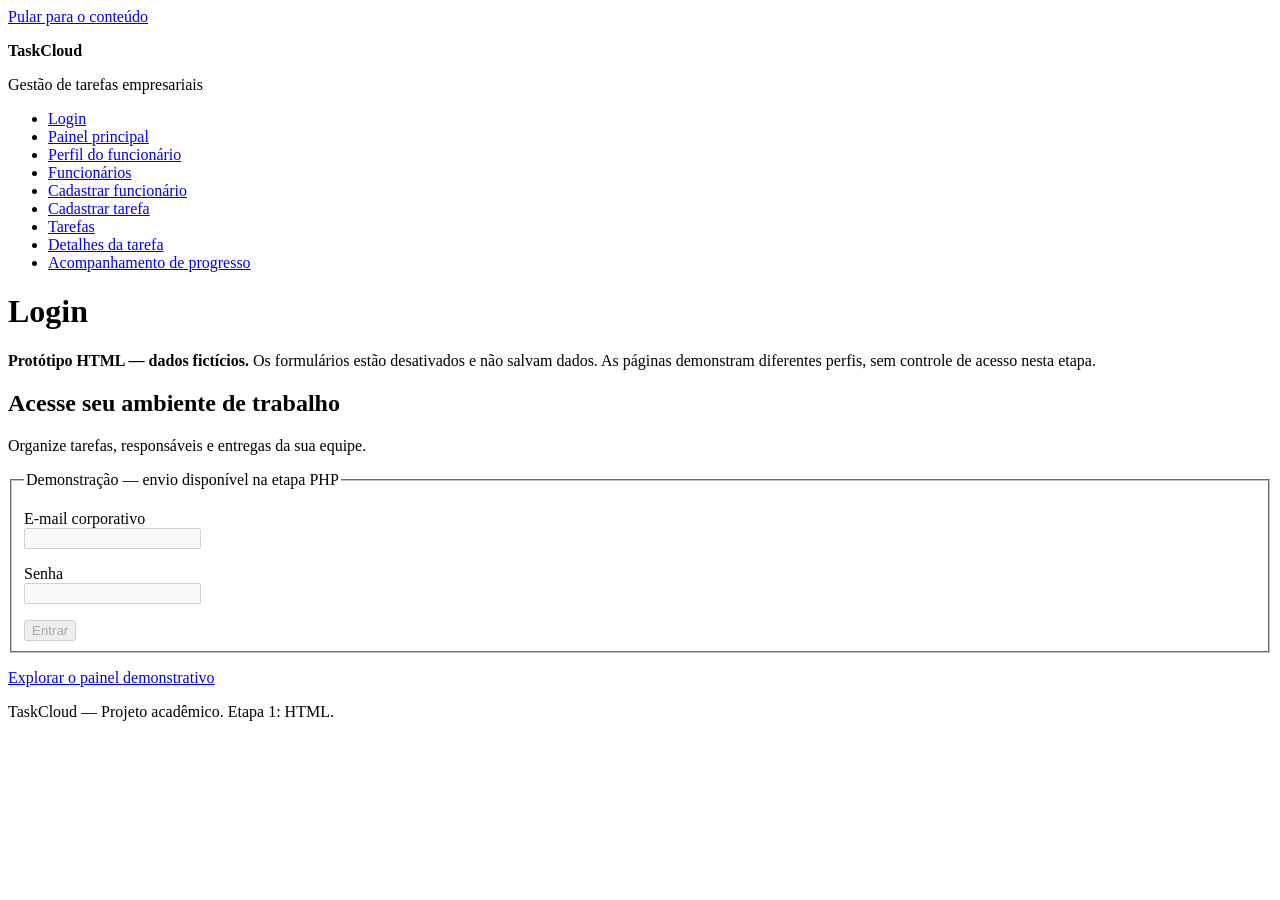
==== index.html @ f1c2e86b "Adiciona estrutura HTML da etapa 1 do TaskCloud" ====
<!doctype html>
<html lang="pt-BR">
<head>
  <meta charset="utf-8">
  <meta name="viewport" content="width=device-width, initial-scale=1">
  <meta name="description" content="TaskCloud: estrutura HTML demonstrativa de gestão de tarefas empresariais.">
  <title>Login | TaskCloud</title>
</head>
<body>
  <a href="#conteudo">Pular para o conteúdo</a>
  <header class="cabecalho"><p><strong>TaskCloud</strong></p><p>Gestão de tarefas empresariais</p></header>
  <aside class="menu-lateral"><nav aria-label="Navegação principal"><ul><li><a href="index.html" aria-current="page">Login</a></li><li><a href="painel.html">Painel principal</a></li><li><a href="perfil.html">Perfil do funcionário</a></li><li><a href="funcionarios.html">Funcionários</a></li><li><a href="funcionario-cadastro.html">Cadastrar funcionário</a></li><li><a href="tarefa-cadastro.html">Cadastrar tarefa</a></li><li><a href="tarefas.html">Tarefas</a></li><li><a href="tarefa-detalhes.html">Detalhes da tarefa</a></li><li><a href="progresso.html">Acompanhamento de progresso</a></li></ul></nav></aside>
  <main id="conteudo">
    <h1>Login</h1>
    <p><strong>Protótipo HTML — dados fictícios.</strong> Os formulários estão desativados e não salvam dados. As páginas demonstram diferentes perfis, sem controle de acesso nesta etapa.</p>
    <section aria-labelledby="acesso"><h2 id="acesso">Acesse seu ambiente de trabalho</h2><p>Organize tarefas, responsáveis e entregas da sua equipe.</p><form method="post"><fieldset disabled><legend>Demonstração — envio disponível na etapa PHP</legend><p><label for="email">E-mail corporativo</label><br><input type="email" id="email" name="email" autocomplete="username" required maxlength="254"></p><p><label for="senha">Senha</label><br><input type="password" id="senha" name="senha" autocomplete="current-password" required></p><button type="submit">Entrar</button></fieldset></form><p><a href="painel.html">Explorar o painel demonstrativo</a></p></section>
  </main>
  <footer><p>TaskCloud — Projeto acadêmico. Etapa 1: HTML.</p></footer>
</body>
</html>
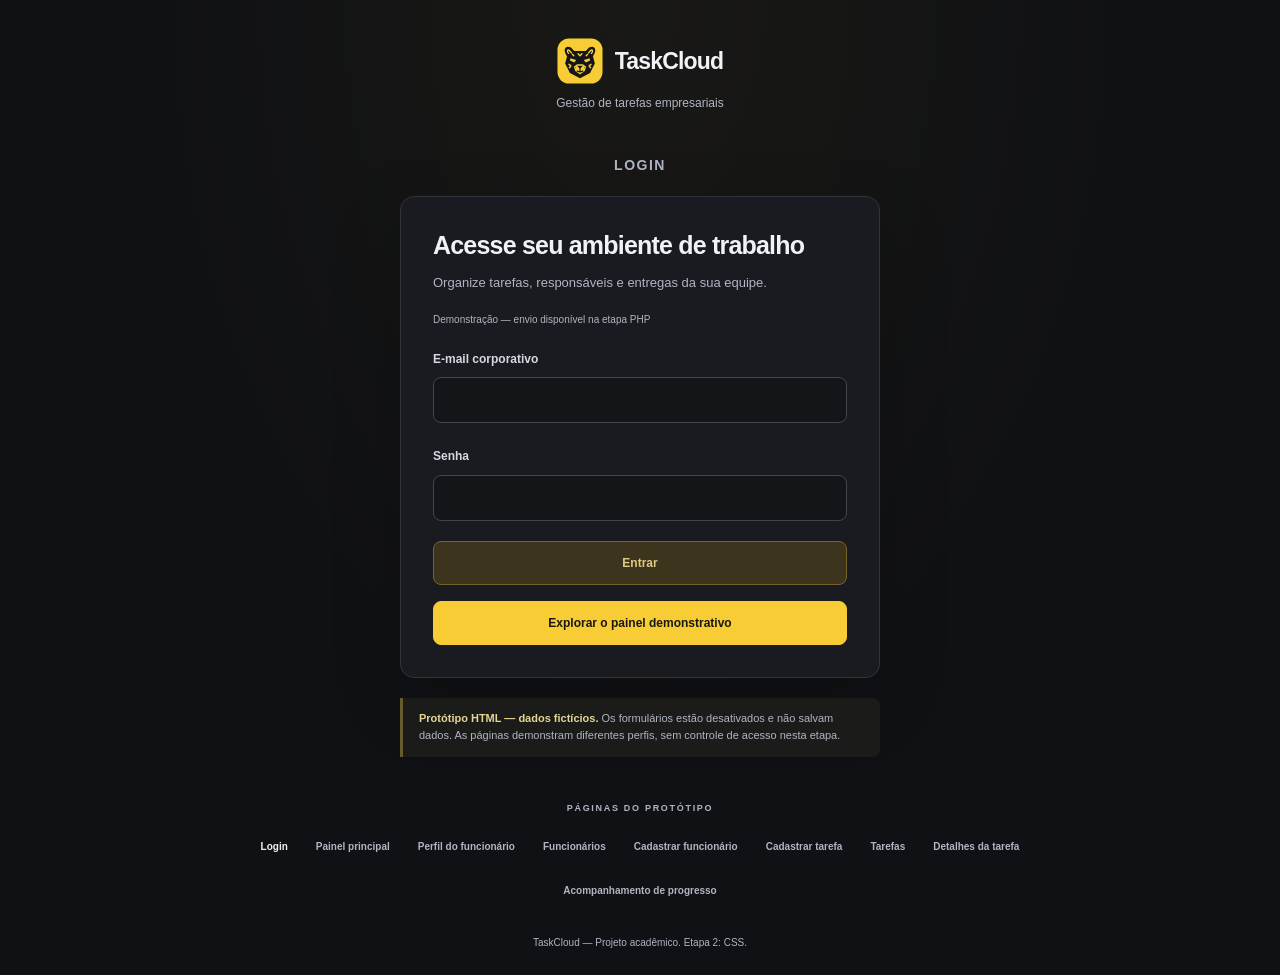
==== commit 76c2cc80: "Aplica identidade visual responsiva da etapa 2" ====
--- a/index.html
+++ b/index.html
@@ -5,16 +5,18 @@
   <meta name="viewport" content="width=device-width, initial-scale=1">
   <meta name="description" content="TaskCloud: estrutura HTML demonstrativa de gestão de tarefas empresariais.">
   <title>Login | TaskCloud</title>
+  <link rel="icon" type="image/svg+xml" href="assets/img/onca-taskcloud.svg">
+  <link rel="stylesheet" href="assets/css/style.css">
 </head>
-<body>
+<body class="pagina-login">
   <a href="#conteudo">Pular para o conteúdo</a>
-  <header class="cabecalho"><p><strong>TaskCloud</strong></p><p>Gestão de tarefas empresariais</p></header>
+  <header class="cabecalho"><p><img class="marca-onca" src="assets/img/onca-taskcloud.svg" alt="" width="40" height="40"><strong>TaskCloud</strong></p><p>Gestão de tarefas empresariais</p></header>
   <aside class="menu-lateral"><nav aria-label="Navegação principal"><ul><li><a href="index.html" aria-current="page">Login</a></li><li><a href="painel.html">Painel principal</a></li><li><a href="perfil.html">Perfil do funcionário</a></li><li><a href="funcionarios.html">Funcionários</a></li><li><a href="funcionario-cadastro.html">Cadastrar funcionário</a></li><li><a href="tarefa-cadastro.html">Cadastrar tarefa</a></li><li><a href="tarefas.html">Tarefas</a></li><li><a href="tarefa-detalhes.html">Detalhes da tarefa</a></li><li><a href="progresso.html">Acompanhamento de progresso</a></li></ul></nav></aside>
   <main id="conteudo">
     <h1>Login</h1>
-    <p><strong>Protótipo HTML — dados fictícios.</strong> Os formulários estão desativados e não salvam dados. As páginas demonstram diferentes perfis, sem controle de acesso nesta etapa.</p>
-    <section aria-labelledby="acesso"><h2 id="acesso">Acesse seu ambiente de trabalho</h2><p>Organize tarefas, responsáveis e entregas da sua equipe.</p><form method="post"><fieldset disabled><legend>Demonstração — envio disponível na etapa PHP</legend><p><label for="email">E-mail corporativo</label><br><input type="email" id="email" name="email" autocomplete="username" required maxlength="254"></p><p><label for="senha">Senha</label><br><input type="password" id="senha" name="senha" autocomplete="current-password" required></p><button type="submit">Entrar</button></fieldset></form><p><a href="painel.html">Explorar o painel demonstrativo</a></p></section>
+    <p class="aviso-prototipo"><strong>Protótipo HTML — dados fictícios.</strong> Os formulários estão desativados e não salvam dados. As páginas demonstram diferentes perfis, sem controle de acesso nesta etapa.</p>
+    <section aria-labelledby="acesso"><h2 id="acesso">Acesse seu ambiente de trabalho</h2><p>Organize tarefas, responsáveis e entregas da sua equipe.</p><form method="post"><fieldset disabled><legend>Demonstração — envio disponível na etapa PHP</legend><p><label for="email">E-mail corporativo</label><br><input type="email" id="email" name="email" autocomplete="username" required maxlength="254"></p><p><label for="senha">Senha</label><br><input type="password" id="senha" name="senha" autocomplete="current-password" required></p><button type="submit">Entrar</button></fieldset></form><p><a class="botao" href="painel.html">Explorar o painel demonstrativo</a></p></section>
   </main>
-  <footer><p>TaskCloud — Projeto acadêmico. Etapa 1: HTML.</p></footer>
+  <footer><p>TaskCloud — Projeto acadêmico. Etapa 2: CSS.</p></footer>
 </body>
 </html>
--- a/assets/css/style.css
+++ b/assets/css/style.css
@@ -0,0 +1,277 @@
+/* TaskCloud · Etapa 2. Sem dependências, fontes remotas ou JavaScript. */
+
+/* 1. Tema e base */
+:root {
+  color-scheme: dark;
+  --fundo: #101114;
+  --lateral: #141519;
+  --superficie: #191b20;
+  --superficie-alta: #202329;
+  --borda: #30343d;
+  --texto: #f1f2f5;
+  --secundario: #afb5c2;
+  --amarelo: #f7cc35;
+  --amarelo-suave: #302a18;
+  --azul: #91baff;
+  --azul-suave: #1e2c42;
+  --verde: #88ddba;
+  --verde-suave: #1c342c;
+  --vermelho: #ffaaaa;
+  --vermelho-suave: #3b2429;
+  --raio: 14px;
+  --largura-menu: 248px;
+}
+* { box-sizing: border-box; }
+html { scroll-padding-top: 24px; }
+body {
+  margin: 0;
+  min-width: 280px;
+  background: var(--fundo);
+  color: var(--texto);
+  font: 400 15px/1.6 Inter, "Segoe UI", Roboto, Helvetica, Arial, sans-serif;
+  -webkit-font-smoothing: antialiased;
+}
+img { display: block; max-width: 100%; }
+a { color: var(--amarelo); text-underline-offset: 4px; }
+a:hover { color: #ffe78f; }
+a, button, input, select, textarea { -webkit-tap-highlight-color: transparent; }
+:focus-visible { outline: 3px solid var(--amarelo); outline-offset: 5px; }
+::selection { color: #141519; background: var(--amarelo); }
+h1, h2, h3, p { margin-top: 0; }
+h1 { margin-bottom: 14px; font-size: clamp(26px, 3vw, 36px); line-height: 1.2; letter-spacing: -1.2px; font-weight: 700; }
+h2 { margin-bottom: 20px; font-size: 18px; line-height: 1.4; letter-spacing: -.3px; }
+h3 { margin: 28px 0 14px; font-size: 15px; }
+p { margin-bottom: 18px; }
+strong { font-weight: 650; }
+body > a[href="#conteudo"] {
+  position: fixed; top: 12px; left: 12px; z-index: 100;
+  padding: 10px 16px; border-radius: 8px; background: var(--amarelo); color: #141519;
+  transform: translateY(-180%);
+}
+body > a[href="#conteudo"]:focus { transform: translateY(0); }
+
+/* 2. Marca, navegação lateral e estrutura */
+.cabecalho {
+  position: fixed; inset: 0 auto auto 0; z-index: 20;
+  width: var(--largura-menu); height: 132px; padding: 28px 22px 20px;
+  background: var(--lateral); border-right: 1px solid var(--borda);
+}
+.cabecalho p:first-child { display: flex; align-items: center; gap: 12px; margin-bottom: 10px; }
+.cabecalho strong { font-size: 23px; letter-spacing: -.8px; font-weight: 750; }
+.marca-onca { width: 40px; height: 40px; flex-shrink: 0; }
+.cabecalho p:last-child { margin: 0; color: var(--secundario); font-size: 11px; }
+.menu-lateral {
+  position: fixed; inset: 132px auto 0 0; z-index: 20;
+  width: var(--largura-menu); overflow-y: auto;
+  padding: 20px 14px; background: var(--lateral); border-right: 1px solid var(--borda);
+}
+.menu-lateral nav::before {
+  content: "ESPAÇO DE TRABALHO"; display: block; padding: 0 14px 18px;
+  color: var(--secundario); font-size: 10px; font-weight: 650; letter-spacing: 1.7px;
+}
+.menu-lateral ul { list-style: none; margin: 0; padding: 0; display: grid; gap: 6px; }
+.menu-lateral a {
+  display: flex; align-items: center; gap: 12px; min-height: 46px; padding: 11px 14px;
+  border: 1px solid transparent; border-radius: 9px; color: var(--secundario);
+  text-decoration: none; font-size: 12px; font-weight: 550; line-height: 1.45;
+  transition: background-color .15s, color .15s;
+}
+.menu-lateral a::before {
+  content: ""; width: 17px; height: 17px; flex-shrink: 0; background: currentColor;
+  mask: var(--icone, url("data:image/svg+xml,%3Csvg xmlns='http://www.w3.org/2000/svg' viewBox='0 0 24 24' fill='none' stroke='black' stroke-width='1.7' stroke-linecap='round' stroke-linejoin='round'%3E%3Crect x='4' y='4' width='16' height='16' rx='3'/%3E%3Cpath d='M8 9h8M8 13h8M8 17h4'/%3E%3C/svg%3E")) center / contain no-repeat;
+}
+.menu-lateral a[href="painel.html"] { --icone: url("data:image/svg+xml,%3Csvg xmlns='http://www.w3.org/2000/svg' viewBox='0 0 24 24' fill='none' stroke='black' stroke-width='1.7'%3E%3Crect x='3' y='3' width='7' height='7' rx='1'/%3E%3Crect x='14' y='3' width='7' height='7' rx='1'/%3E%3Crect x='3' y='14' width='7' height='7' rx='1'/%3E%3Crect x='14' y='14' width='7' height='7' rx='1'/%3E%3C/svg%3E"); }
+.menu-lateral a[href="perfil.html"], .menu-lateral a[href="funcionarios.html"] { --icone: url("data:image/svg+xml,%3Csvg xmlns='http://www.w3.org/2000/svg' viewBox='0 0 24 24' fill='none' stroke='black' stroke-width='1.7' stroke-linecap='round'%3E%3Ccircle cx='12' cy='8' r='4'/%3E%3Cpath d='M4 21v-2a8 8 0 0 1 16 0v2'/%3E%3C/svg%3E"); }
+.menu-lateral a[href="funcionario-cadastro.html"], .menu-lateral a[href="tarefa-cadastro.html"] { --icone: url("data:image/svg+xml,%3Csvg xmlns='http://www.w3.org/2000/svg' viewBox='0 0 24 24' fill='none' stroke='black' stroke-width='1.7' stroke-linecap='round'%3E%3Crect x='3' y='3' width='18' height='18' rx='4'/%3E%3Cpath d='M12 7v10M7 12h10'/%3E%3C/svg%3E"); }
+.menu-lateral a[href="progresso.html"] { --icone: url("data:image/svg+xml,%3Csvg xmlns='http://www.w3.org/2000/svg' viewBox='0 0 24 24' fill='none' stroke='black' stroke-width='1.7' stroke-linecap='round'%3E%3Cpath d='M4 3v17h17M8 15v-4M13 15V7M18 15V4'/%3E%3C/svg%3E"); }
+.menu-lateral a[href="index.html"] { --icone: url("data:image/svg+xml,%3Csvg xmlns='http://www.w3.org/2000/svg' viewBox='0 0 24 24' fill='none' stroke='black' stroke-width='1.7' stroke-linecap='round' stroke-linejoin='round'%3E%3Cpath d='M14 4h6v16h-6M3 12h12M10 7l5 5-5 5'/%3E%3C/svg%3E"); }
+.menu-lateral a:hover { color: var(--texto); background: var(--superficie-alta); }
+.menu-lateral a[aria-current="page"] { color: var(--amarelo); border-color: #504522; background: var(--amarelo-suave); }
+main { margin-left: var(--largura-menu); padding: 44px clamp(24px, 3.2vw, 56px) 30px; min-height: calc(100vh - 75px); max-width: 1800px; }
+main > section, main > article { min-width: 0; margin-bottom: 24px; padding: 26px; border: 1px solid var(--borda); border-radius: var(--raio); background: var(--superficie); }
+main > section > :last-child, main > article > :last-child { margin-bottom: 0; }
+.aviso-prototipo {
+  margin: 0 0 30px; padding: 12px 16px; border-left: 3px solid #685b2b;
+  border-radius: 0 8px 8px 0; background: #1b1b19; color: var(--secundario); font-size: 12px;
+}
+.aviso-prototipo strong { color: #e5d695; }
+footer { margin-left: var(--largura-menu); padding: 12px clamp(24px, 3.2vw, 56px) 24px; color: var(--secundario); font-size: 11px; }
+footer p { margin: 0; }
+
+/* 3. Indicadores e dados */
+.resumo-indicadores { background: transparent; border: 0; padding: 0; }
+.resumo-indicadores h2 { margin-bottom: 16px; color: var(--secundario); font-size: 13px; font-weight: 500; }
+.indicadores { display: grid; grid-template-columns: repeat(4, minmax(0, 1fr)); gap: 16px; margin: 0; }
+.indicador { position: relative; overflow: hidden; padding: 23px; border: 1px solid var(--borda); border-radius: var(--raio); background: var(--superficie); }
+.indicador::before { content: ""; display: block; width: 7px; height: 7px; margin-bottom: 20px; border-radius: 50%; background: var(--cor-indicador, var(--amarelo)); box-shadow: 0 0 0 5px var(--fundo-indicador, var(--amarelo-suave)); }
+.indicador dt { margin-bottom: 8px; font-size: 12px; color: var(--secundario); }
+.indicador dd { margin: 0; color: var(--texto); font-size: 36px; line-height: 1.2; font-weight: 650; letter-spacing: -1.5px; font-variant-numeric: tabular-nums; }
+.indicador-andamento { --cor-indicador: var(--azul); --fundo-indicador: var(--azul-suave); }
+.indicador-concluida { --cor-indicador: var(--verde); --fundo-indicador: var(--verde-suave); }
+dl:not(.indicadores) { display: grid; grid-template-columns: minmax(130px, 180px) minmax(0, 1fr); gap: 12px 24px; margin: 20px 0; }
+dt { color: var(--secundario); font-size: 13px; }
+dd { margin: 0; overflow-wrap: anywhere; }
+.pagina-perfil main > section:first-of-type h2 { display: flex; align-items: center; gap: 12px; font-size: 24px; }
+.pagina-perfil main > section:first-of-type h2::before { content: "AE"; display: grid; place-items: center; width: 48px; height: 48px; border-radius: 14px; background: var(--amarelo-suave); color: var(--amarelo); font-size: 15px; letter-spacing: 0; }
+article { scroll-margin-top: 24px; }
+article:target { border-color: var(--amarelo); box-shadow: 0 0 0 2px #f7cc351a; }
+article > p, section > p { color: var(--secundario); }
+ol { padding-left: 22px; }
+ol li { padding: 8px 0 8px 10px; color: var(--secundario); font-size: 13px; }
+ol li::marker { color: var(--amarelo); }
+main ul { padding-left: 20px; }
+main ul li { padding: 8px 0; }
+
+/* 4. Tabelas. No celular, a rolagem fica contida na tabela. */
+.tabela-rolagem { max-width: 100%; overflow-x: auto; border: 1px solid var(--borda); border-radius: 10px; scrollbar-color: #626977 var(--superficie); }
+table { width: 100%; border-collapse: collapse; font-size: 12px; text-align: left; }
+caption { padding: 15px 18px; border-bottom: 1px solid var(--borda); text-align: left; color: var(--secundario); font-size: 11px; }
+th, td { padding: 17px 16px; vertical-align: middle; border-bottom: 1px solid var(--borda); }
+thead th { background: #16181d; color: var(--secundario); font-size: 10px; font-weight: 650; letter-spacing: .7px; text-transform: uppercase; white-space: nowrap; }
+tbody th { color: var(--secundario); font-size: 11px; font-weight: 500; white-space: nowrap; }
+tbody tr:last-child > * { border-bottom: 0; }
+tbody tr:hover { background: #ffffff03; }
+table a { color: var(--texto); text-decoration: none; font-weight: 550; }
+table a:hover { color: var(--amarelo); text-decoration: underline; }
+td:nth-child(2) { min-width: 170px; }
+td { min-width: 90px; }
+td:has(time) { white-space: nowrap; font-variant-numeric: tabular-nums; color: var(--secundario); }
+.etiqueta { display: inline-flex; align-items: center; gap: 6px; padding: 4px 8px; border-radius: 6px; font-size: 10px; font-weight: 600; line-height: 1.5; white-space: nowrap; }
+.status-pendente, .prioridade-media { color: var(--amarelo); background: var(--amarelo-suave); }
+.status-andamento { color: var(--azul); background: var(--azul-suave); }
+.status-concluida, .situacao-ativa { color: var(--verde); background: var(--verde-suave); }
+.prioridade-alta { color: var(--vermelho); background: var(--vermelho-suave); }
+.prioridade-baixa { color: #c1c8d6; background: #2a2f38; }
+.etiqueta[class*="status-"]::before, .situacao-ativa::before { content: ""; width: 5px; height: 5px; border-radius: 50%; background: currentColor; }
+
+/* 5. Progresso: os valores e textos continuam no HTML. */
+progress {
+  --cor-progresso: var(--azul);
+  display: inline-block; width: min(200px, 65%); height: 7px; margin-right: 8px;
+  overflow: hidden; border: 0; border-radius: 999px; vertical-align: middle;
+  appearance: none; background: #303640; color: var(--cor-progresso);
+  accent-color: var(--cor-progresso);
+}
+progress[value="0"] { --cor-progresso: var(--amarelo); }
+progress[value="100"][max="100"] { --cor-progresso: var(--verde); }
+progress::-webkit-progress-bar { border-radius: 999px; background: #303640; }
+progress::-webkit-progress-value { border-radius: 999px; background: var(--cor-progresso); }
+progress::-moz-progress-bar { border-radius: 999px; background: var(--cor-progresso); }
+td:has(progress) { min-width: 155px; white-space: nowrap; font-size: 11px; font-variant-numeric: tabular-nums; }
+td progress { width: 72px; }
+.pagina-progresso section > progress { display: block; width: 100%; height: 10px; margin: 24px 0 32px; }
+.pagina-progresso dl { grid-template-columns: minmax(0, 1fr) minmax(140px, 1fr); }
+.pagina-progresso dd { text-align: right; font-size: 13px; font-variant-numeric: tabular-nums; }
+
+/* 6. Formulários e ações. Disabled continua desativado. */
+form { margin-bottom: 20px; }
+fieldset { min-width: 0; margin: 0; padding: 22px; border: 1px solid var(--borda); border-radius: 12px; }
+legend { max-width: 100%; padding: 0 8px; color: var(--secundario); font-size: 11px; }
+fieldset p { margin-bottom: 20px; }
+label { display: inline-block; margin-bottom: 8px; color: #d5d9e2; font-size: 12px; font-weight: 550; }
+label + br { display: none; }
+input:not([type="hidden"]), select, textarea {
+  display: block; width: 100%; min-height: 46px; padding: 11px 13px;
+  border: 1px solid #404650; border-radius: 8px; background: #131519;
+  color: var(--texto); font: inherit; font-size: 14px; line-height: 1.5;
+}
+textarea { min-height: 132px; resize: vertical; }
+input:disabled, select:disabled, textarea:disabled { opacity: 1; color: var(--secundario); -webkit-text-fill-color: var(--secundario); cursor: not-allowed; }
+button, .botao {
+  display: inline-flex; justify-content: center; align-items: center; gap: 8px; min-height: 44px;
+  padding: 11px 18px; border: 1px solid var(--amarelo); border-radius: 8px;
+  background: var(--amarelo); color: #19180e; font: inherit; font-size: 12px;
+  font-weight: 700; line-height: 1.5; text-align: center; text-decoration: none;
+}
+button:not(:disabled):hover, .botao:hover { background: #ffdf70; border-color: #ffdf70; color: #19180e; }
+button:disabled { border-color: #75652b; background: #3c341c; color: #e0ca81; cursor: not-allowed; }
+.pagina-funcionario-cadastro main > form, .pagina-tarefa-cadastro main > form { max-width: 900px; padding: 24px; border: 1px solid var(--borda); border-radius: var(--raio); background: var(--superficie); }
+.pagina-funcionario-cadastro fieldset, .pagina-tarefa-cadastro fieldset { display: grid; grid-template-columns: repeat(2, minmax(0, 1fr)); gap: 0 24px; }
+.campo-largo, .pagina-funcionario-cadastro fieldset button, .pagina-tarefa-cadastro fieldset button { grid-column: 1 / -1; }
+.pagina-funcionario-cadastro fieldset button, .pagina-tarefa-cadastro fieldset button { justify-self: start; }
+.pagina-tarefas fieldset { display: grid; grid-template-columns: repeat(2, minmax(0, 1fr)); gap: 0 20px; }
+.pagina-tarefas fieldset button { grid-column: 1 / -1; justify-self: start; }
+
+/* 7. Login: composição centralizada independente do painel. */
+.pagina-login {
+  display: flex; flex-direction: column; align-items: center; min-height: 100vh;
+  background: radial-gradient(ellipse at 50% 0, #f7cc350a, transparent 55%), var(--fundo);
+}
+.pagina-login .cabecalho { position: static; width: auto; height: auto; padding: 38px 20px 24px; border: 0; background: transparent; text-align: center; }
+.pagina-login .cabecalho p:first-child { justify-content: center; }
+.pagina-login .marca-onca { width: 46px; height: 46px; }
+.pagina-login .cabecalho p:last-child { font-size: 12px; }
+.pagina-login main { display: flex; flex-direction: column; width: min(100% - 32px, 480px); min-height: 0; margin: auto 0; padding: 20px 0; }
+.pagina-login h1 { font-size: 14px; letter-spacing: 1.5px; text-transform: uppercase; color: var(--secundario); text-align: center; }
+.pagina-login main > section { order: 1; padding: 32px; margin: 8px 0 20px; box-shadow: 0 24px 70px #0003; }
+.pagina-login h2 { font-size: 25px; letter-spacing: -.8px; line-height: 1.3; margin-bottom: 12px; }
+.pagina-login section > p { font-size: 13px; }
+.pagina-login .aviso-prototipo { order: 2; margin-bottom: 0; font-size: 11px; }
+.pagina-login fieldset { padding: 18px 0 0; border: 0; }
+.pagina-login legend { padding: 0; font-size: 10px; }
+.pagina-login form { margin-bottom: 16px; }
+.pagina-login button, .pagina-login .botao { width: 100%; }
+.pagina-login .menu-lateral { position: static; order: 3; flex-shrink: 0; width: min(100% - 32px, 800px); padding: 24px 0 12px; border: 0; background: transparent; overflow: visible; }
+.pagina-login .menu-lateral nav::before { content: "PÁGINAS DO PROTÓTIPO"; text-align: center; padding-bottom: 10px; font-size: 9px; }
+.pagina-login .menu-lateral ul { display: flex; justify-content: center; flex-wrap: wrap; gap: 0 6px; }
+.pagina-login .menu-lateral a { min-height: 44px; padding: 8px 10px; font-size: 10px; }
+.pagina-login .menu-lateral a::before { display: none; }
+.pagina-login .menu-lateral a[aria-current="page"] { color: var(--texto); background: transparent; border-color: transparent; }
+.pagina-login footer { order: 4; margin: 0; text-align: center; padding: 10px 20px 24px; font-size: 10px; }
+
+/* 8. Responsividade e preferências de acessibilidade */
+@media (min-width: 1600px) { main { padding-top: 56px; } }
+@media (max-width: 1200px) {
+  :root { --largura-menu: 224px; }
+  .cabecalho { padding-left: 18px; }
+  .cabecalho strong { font-size: 21px; }
+  .menu-lateral { padding-inline: 10px; }
+  .menu-lateral a { padding-inline: 10px; font-size: 11px; }
+  .indicadores { grid-template-columns: repeat(2, minmax(0, 1fr)); }
+}
+@media (max-width: 800px) {
+  .cabecalho { position: static; width: 100%; height: auto; padding: 18px 20px; border-right: 0; border-bottom: 1px solid var(--borda); }
+  .cabecalho p:first-child { margin-bottom: 4px; }
+  .cabecalho p:last-child { padding-left: 52px; }
+  .menu-lateral { position: static; width: 100%; padding: 10px 12px; border-right: 0; border-bottom: 1px solid var(--borda); overflow-x: auto; }
+  .menu-lateral nav::before { display: none; }
+  .menu-lateral ul { display: flex; gap: 6px; width: max-content; }
+  .menu-lateral a { min-height: 44px; white-space: nowrap; font-size: 12px; padding: 10px 12px; }
+  main { margin: 0; padding: 28px 20px 20px; min-height: 0; }
+  h1 { letter-spacing: -.8px; }
+  main > section, main > article { padding: 20px; }
+  .resumo-indicadores { padding: 0; }
+  .aviso-prototipo { margin-bottom: 24px; }
+  footer { margin: 0; padding: 12px 20px 24px; }
+  .pagina-login .cabecalho p:last-child { padding-left: 0; }
+  .pagina-login .menu-lateral ul { width: auto; }
+  .pagina-login .menu-lateral nav::before { display: block; }
+}
+@media (max-width: 480px) {
+  main { padding: 24px 14px 16px; }
+  h1 { font-size: 27px; }
+  h2 { font-size: 17px; }
+  .indicadores { gap: 10px; }
+  .indicador { padding: 18px; }
+  .indicador dd { font-size: 30px; }
+  .indicador dt { font-size: 11px; }
+  main > section, main > article { padding: 16px; }
+  .resumo-indicadores { padding: 0; }
+  .aviso-prototipo { padding: 10px 12px; font-size: 11px; }
+  dl:not(.indicadores) { grid-template-columns: 1fr; gap: 4px; }
+  dl:not(.indicadores) dd { margin-bottom: 12px; }
+  .pagina-progresso dd { text-align: left; }
+  .pagina-progresso dd progress { width: 75%; }
+  .pagina-funcionario-cadastro fieldset, .pagina-tarefa-cadastro fieldset, .pagina-tarefas fieldset { grid-template-columns: 1fr; }
+  .pagina-funcionario-cadastro main > form, .pagina-tarefa-cadastro main > form { padding: 14px; }
+  fieldset { padding: 16px 12px; }
+  button, .botao { width: 100%; }
+  .pagina-login main > section { padding: 24px; }
+  .pagina-login .cabecalho { padding-top: 28px; }
+}
+@media (prefers-reduced-motion: reduce) { *, *::before, *::after { scroll-behavior: auto !important; transition: none !important; animation: none !important; } }
+@media (forced-colors: active) {
+  .etiqueta, .indicador, .botao { border: 1px solid ButtonText; }
+  .menu-lateral a[aria-current="page"] { border: 2px solid Highlight; }
+  progress { forced-color-adjust: auto; }
+}
